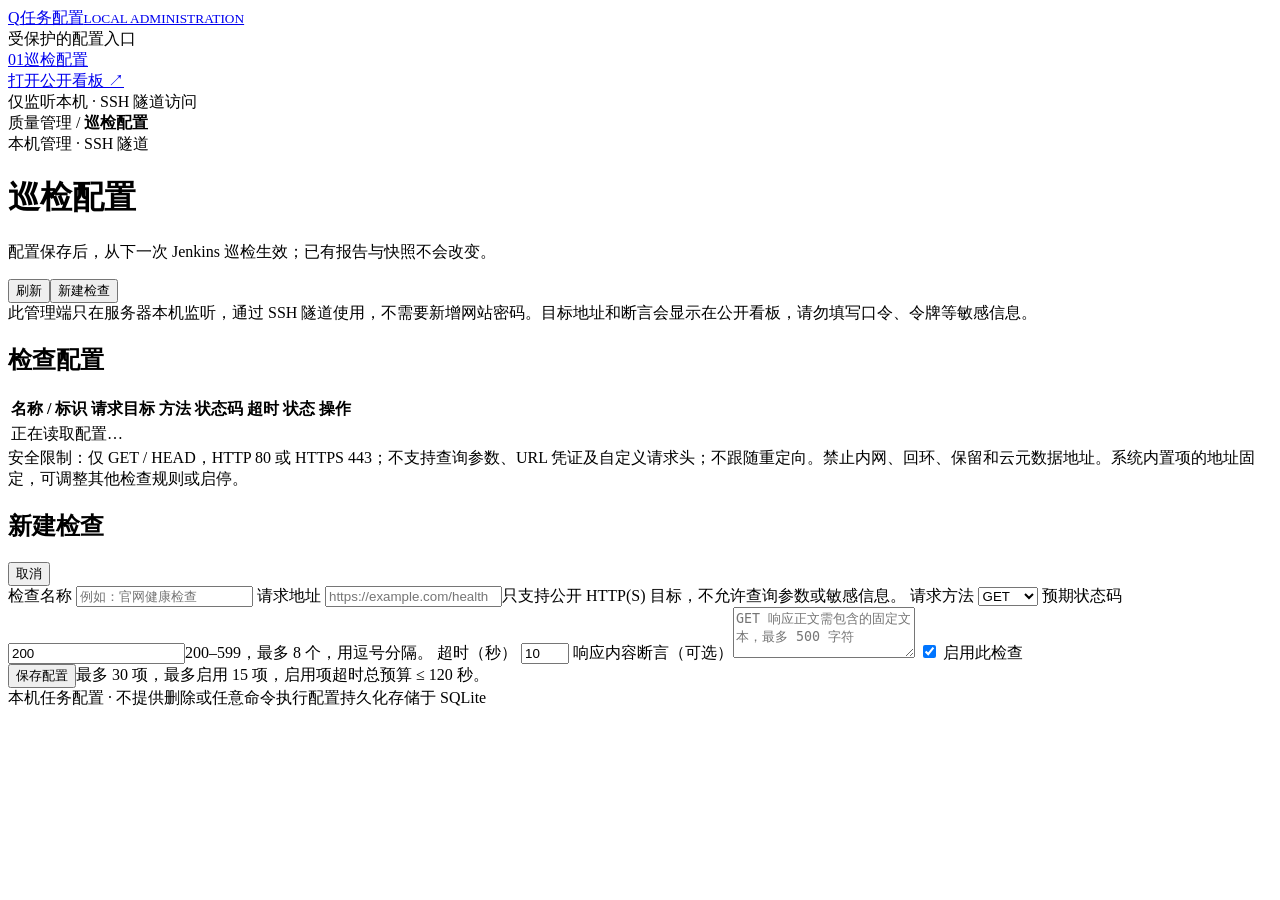
==== admin-static/index.html @ 777261a5 "feat: 导入巡检平台源码并集成 Jenkins CI/CD 自动化 安全导入： - 完整源代码（保留目录结构、README、.gitignore） - 排除所有敏感文件（*.env、*.db、da" ====
<!doctype html><html lang="zh-CN"><head><meta charset="utf-8"><meta name="viewport" content="width=device-width,initial-scale=1"><meta name="robots" content="noindex,nofollow"><title>任务配置 · 本机管理</title><link rel="stylesheet" href="/styles.css?v=3"><link rel="stylesheet" href="/admin.css?v=3"></head><body>
<div class="shell"><aside class="sidebar"><a href="/" class="brand"><span class="brand-mark">Q</span><span>任务配置<small>LOCAL ADMINISTRATION</small></span></a><div class="nav-label">受保护的配置入口</div><nav><a href="/" class="active"><span class="nav-symbol">01</span>巡检配置</a></nav><div class="sidebar-bottom"><a href="http://8.146.206.64/qa/" target="_blank" rel="noopener">打开公开看板 ↗</a><div>仅监听本机 · SSH 隧道访问</div></div></aside>
<div class="workspace"><header class="topbar"><div class="breadcrumb">质量管理 <span>/</span> <strong>巡检配置</strong></div><span class="access-badge">本机管理 · SSH 隧道</span></header><main>
<div class="page-header"><div><h1>巡检配置</h1><p>配置保存后，从下一次 Jenkins 巡检生效；已有报告与快照不会改变。</p></div><div class="actions"><button id="reload" class="button">刷新</button><button id="create" class="button primary">新建检查</button></div></div>
<div class="notice">此管理端只在服务器本机监听，通过 SSH 隧道使用，不需要新增网站密码。目标地址和断言会显示在公开看板，请勿填写口令、令牌等敏感信息。</div>
<div id="message" class="notice hidden" role="status"></div>
<section class="panel"><div class="panel-head"><h2>检查配置</h2><span class="muted" id="count"></span></div><div class="table-wrap"><table><thead><tr><th>名称 / 标识</th><th>请求目标</th><th>方法</th><th>状态码</th><th>超时</th><th>状态</th><th>操作</th></tr></thead><tbody id="tasks"><tr><td colspan="7" class="empty">正在读取配置…</td></tr></tbody></table></div></section>
<div class="notice">安全限制：仅 GET / HEAD，HTTP 80 或 HTTPS 443；不支持查询参数、URL 凭证及自定义请求头；不跟随重定向。禁止内网、回环、保留和云元数据地址。系统内置项的地址固定，可调整其他检查规则或启停。</div>
<section id="editor" class="panel hidden"><div class="panel-head"><h2 id="editor-title">新建检查</h2><button class="button small" id="cancel">取消</button></div><form id="task-form" class="editor-form">
<label>检查名称 <input name="name" maxlength="80" required placeholder="例如：官网健康检查"></label>
<label class="wide">请求地址 <input name="url" type="url" maxlength="2048" required placeholder="https://example.com/health"><span class="muted" id="url-help">只支持公开 HTTP(S) 目标，不允许查询参数或敏感信息。</span></label>
<label>请求方法 <select name="method"><option>GET</option><option>HEAD</option></select></label>
<label>预期状态码 <input name="codes" required value="200" placeholder="200, 204"><span class="muted">200–599，最多 8 个，用逗号分隔。</span></label>
<label>超时（秒） <input name="timeout" type="number" min="1" max="15" step="1" value="10" required></label>
<label class="wide">响应内容断言（可选）<textarea name="contains" maxlength="500" rows="3" placeholder="GET 响应正文需包含的固定文本，最多 500 字符"></textarea></label>
<label class="checkbox"><input name="enabled" type="checkbox" checked> 启用此检查</label>
<div class="wide form-actions"><button id="save" type="submit" class="button primary">保存配置</button><span class="muted">最多 30 项，最多启用 15 项，启用项超时总预算 ≤ 120 秒。</span></div>
</form></section>
<footer class="main-footer"><span>本机任务配置 · 不提供删除或任意命令执行</span><span>配置持久化存储于 SQLite</span></footer>
</main></div></div><script src="/app.js?v=3"></script></body></html>
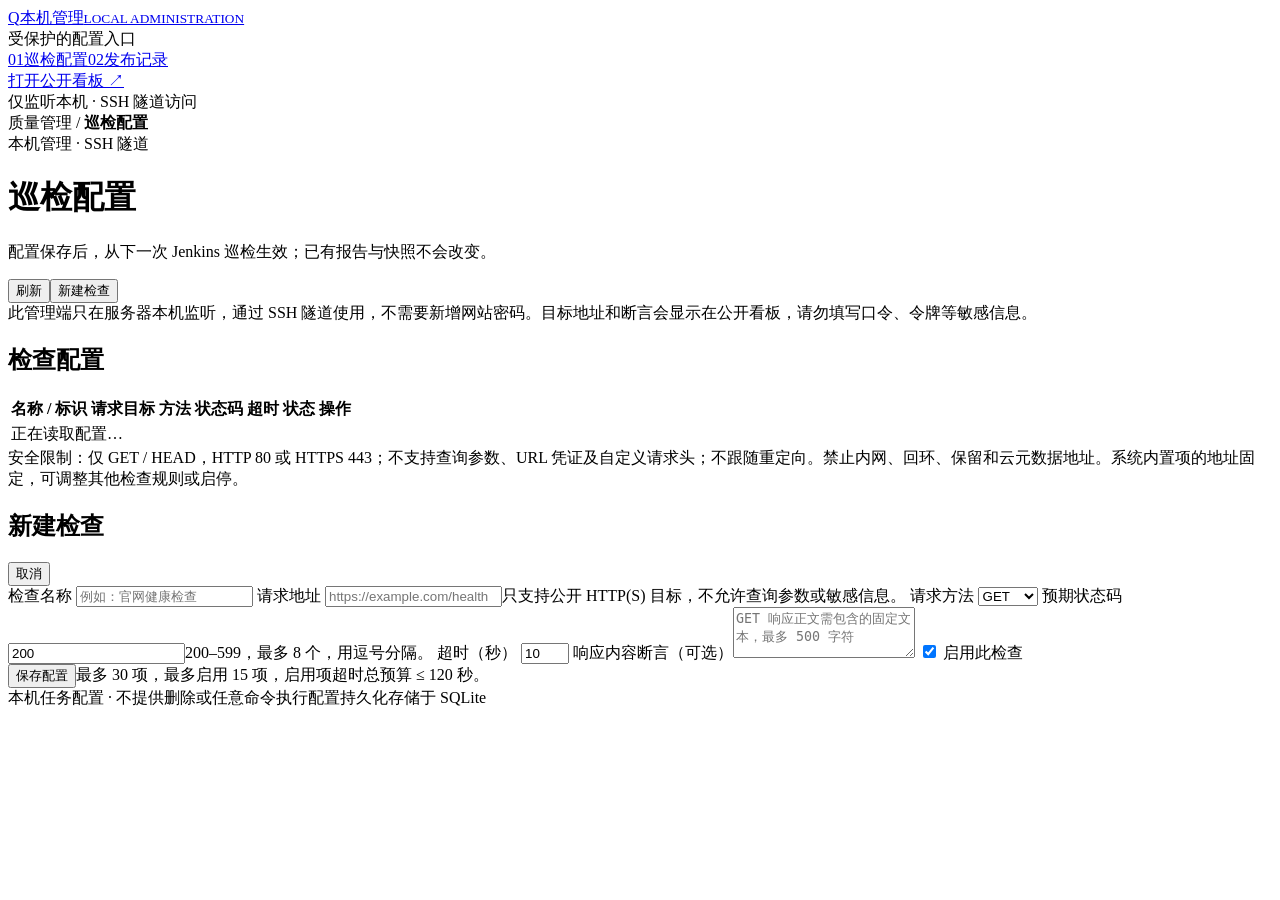
==== commit eb5d133f: "Add an admin-only publish log for this server. Records are created from the loopback admin when a fr" ====
--- a/admin-static/index.html
+++ b/admin-static/index.html
@@ -1,5 +1,5 @@
 <!doctype html><html lang="zh-CN"><head><meta charset="utf-8"><meta name="viewport" content="width=device-width,initial-scale=1"><meta name="robots" content="noindex,nofollow"><title>任务配置 · 本机管理</title><link rel="stylesheet" href="/styles.css?v=3"><link rel="stylesheet" href="/admin.css?v=3"></head><body>
-<div class="shell"><aside class="sidebar"><a href="/" class="brand"><span class="brand-mark">Q</span><span>任务配置<small>LOCAL ADMINISTRATION</small></span></a><div class="nav-label">受保护的配置入口</div><nav><a href="/" class="active"><span class="nav-symbol">01</span>巡检配置</a></nav><div class="sidebar-bottom"><a href="http://8.146.206.64/qa/" target="_blank" rel="noopener">打开公开看板 ↗</a><div>仅监听本机 · SSH 隧道访问</div></div></aside>
+<div class="shell"><aside class="sidebar"><a href="/" class="brand"><span class="brand-mark">Q</span><span>本机管理<small>LOCAL ADMINISTRATION</small></span></a><div class="nav-label">受保护的配置入口</div><nav><a href="/" class="active"><span class="nav-symbol">01</span>巡检配置</a><a href="/publish"><span class="nav-symbol">02</span>发布记录</a></nav><div class="sidebar-bottom"><a href="http://8.146.206.64/qa/" target="_blank" rel="noopener">打开公开看板 ↗</a><div>仅监听本机 · SSH 隧道访问</div></div></aside>
 <div class="workspace"><header class="topbar"><div class="breadcrumb">质量管理 <span>/</span> <strong>巡检配置</strong></div><span class="access-badge">本机管理 · SSH 隧道</span></header><main>
 <div class="page-header"><div><h1>巡检配置</h1><p>配置保存后，从下一次 Jenkins 巡检生效；已有报告与快照不会改变。</p></div><div class="actions"><button id="reload" class="button">刷新</button><button id="create" class="button primary">新建检查</button></div></div>
 <div class="notice">此管理端只在服务器本机监听，通过 SSH 隧道使用，不需要新增网站密码。目标地址和断言会显示在公开看板，请勿填写口令、令牌等敏感信息。</div>
